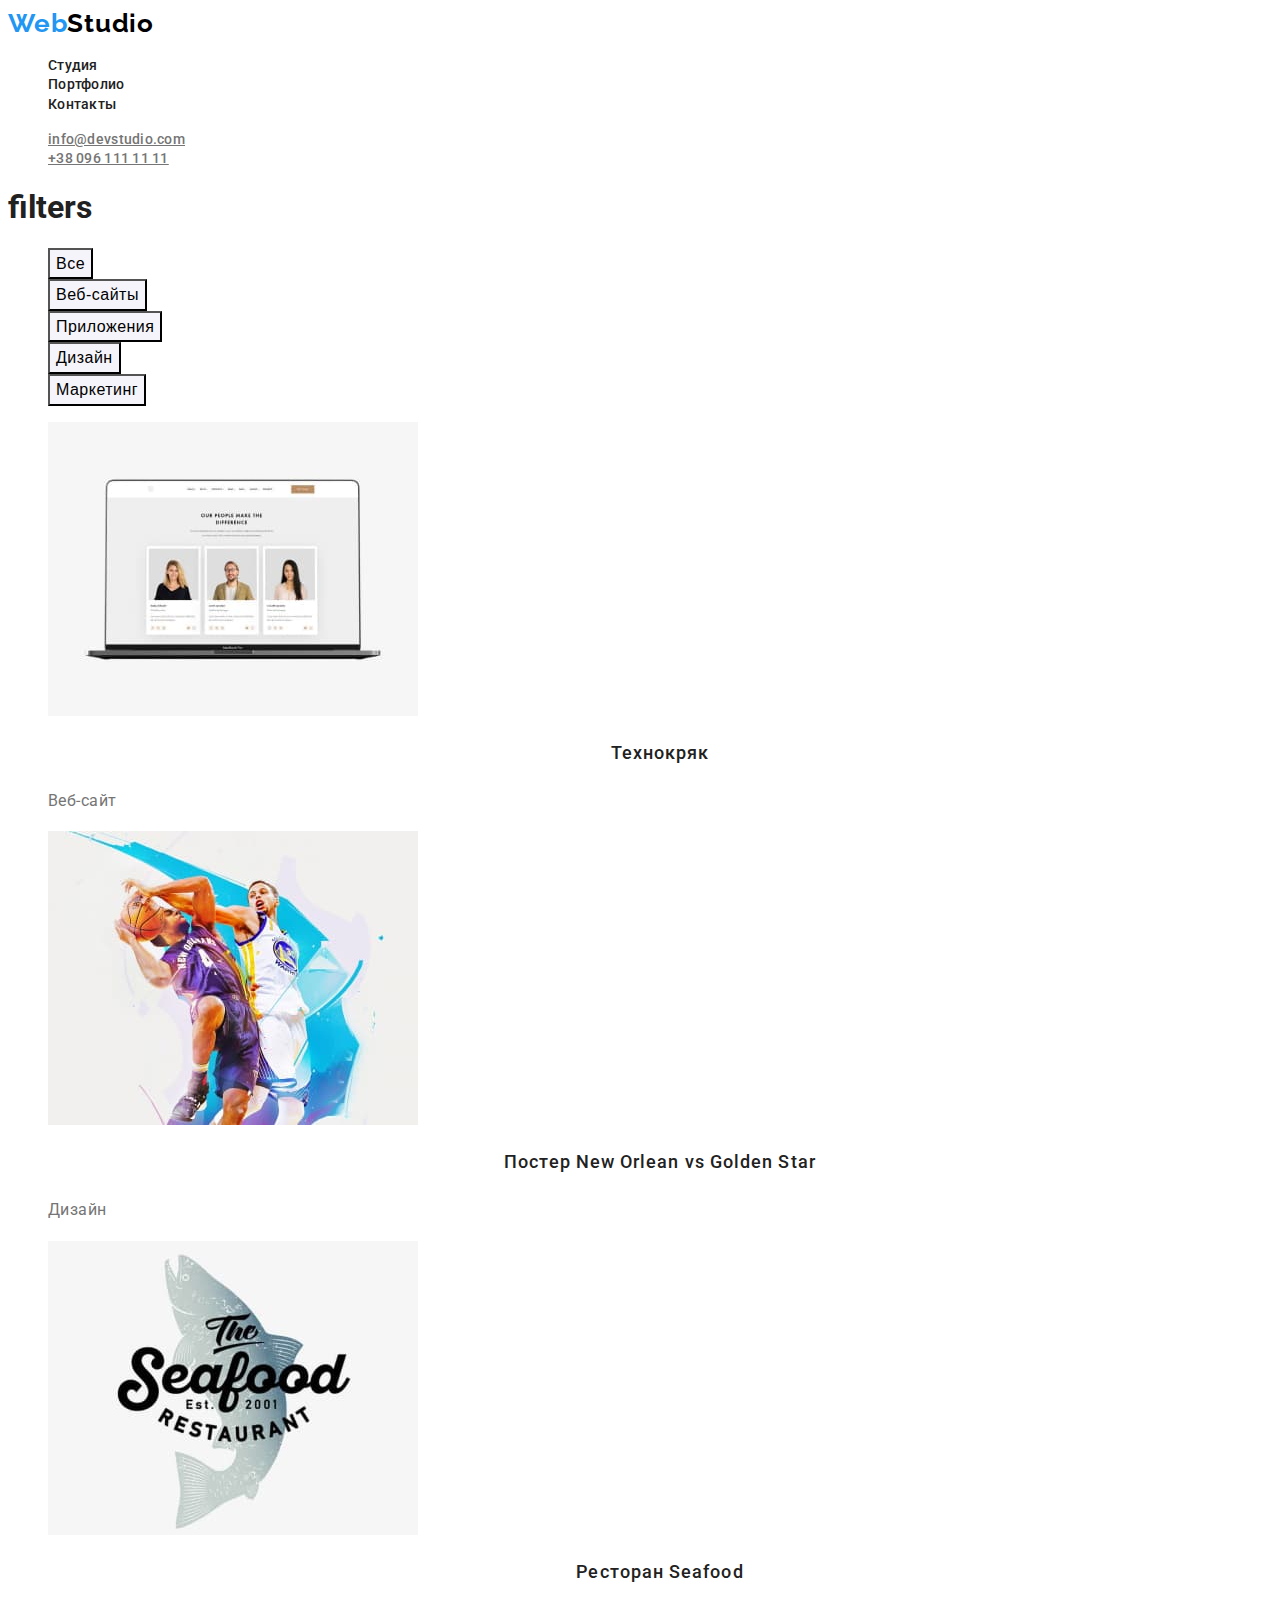
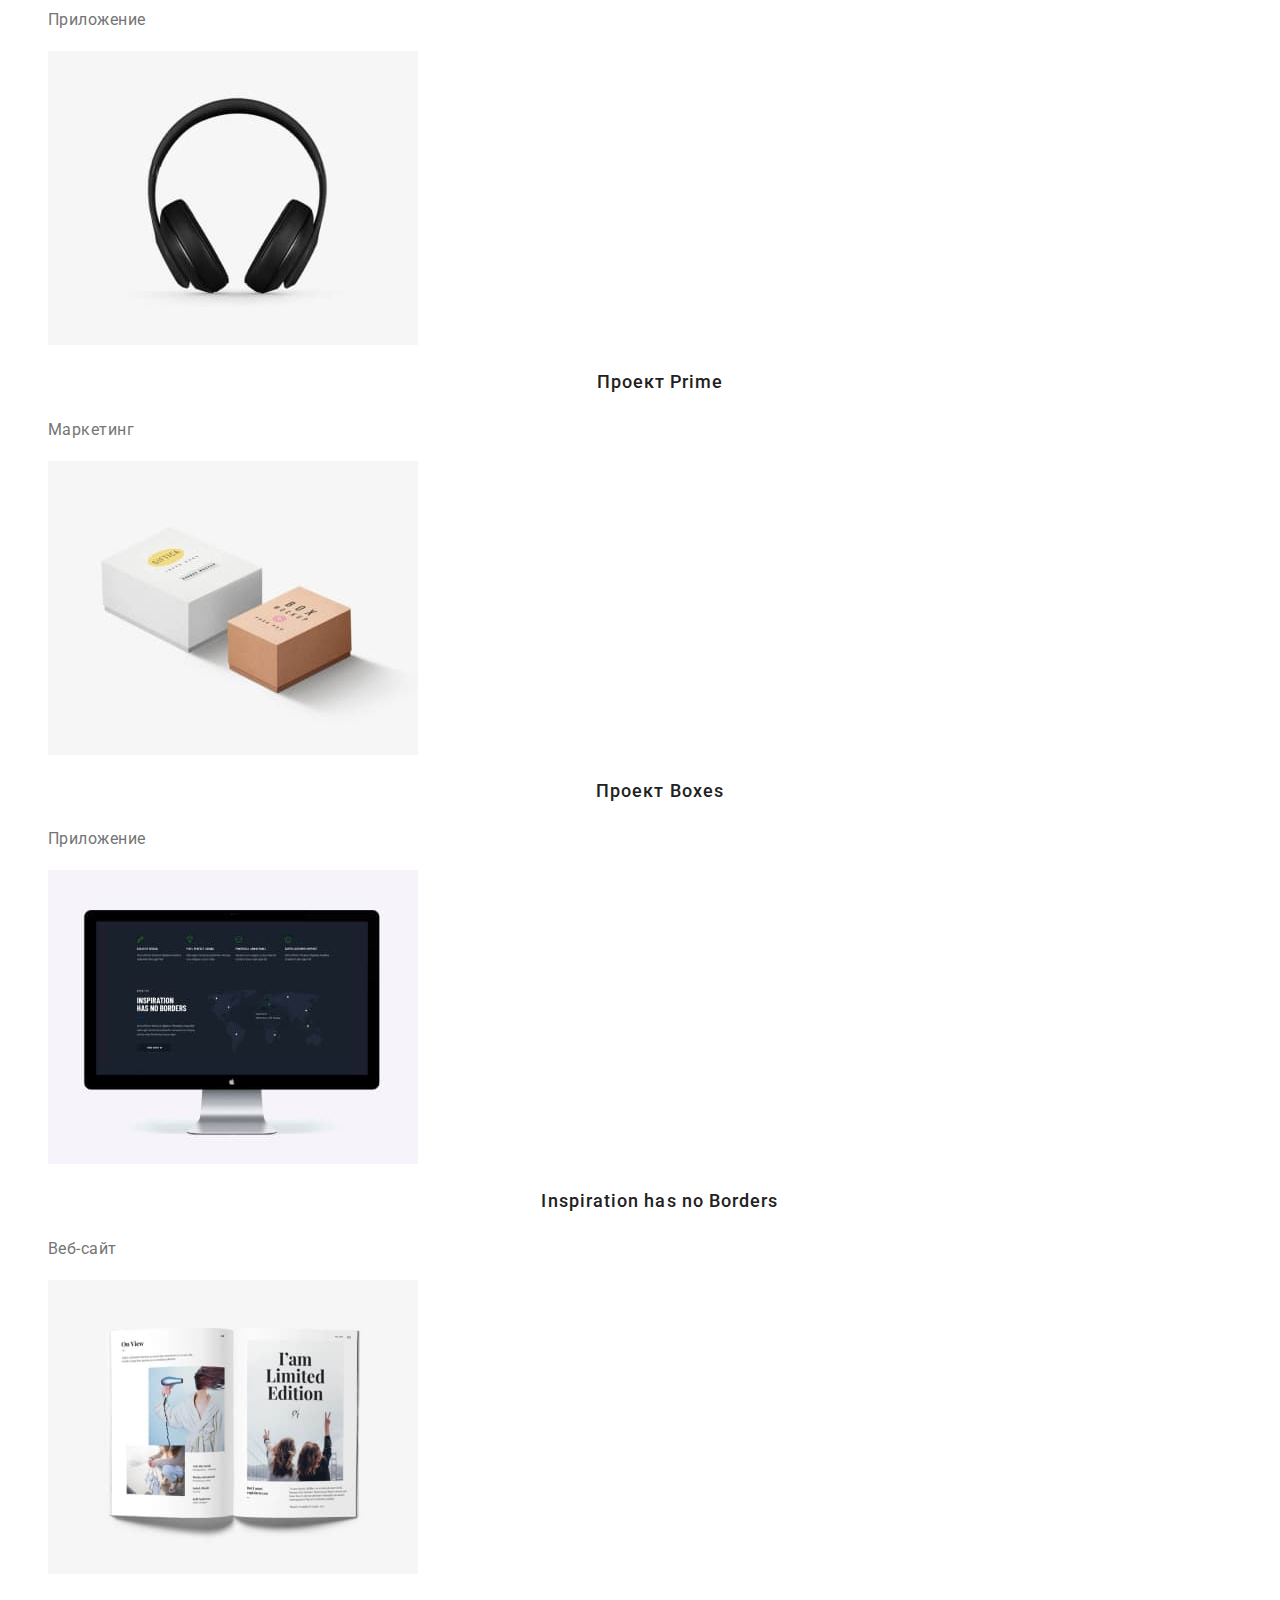
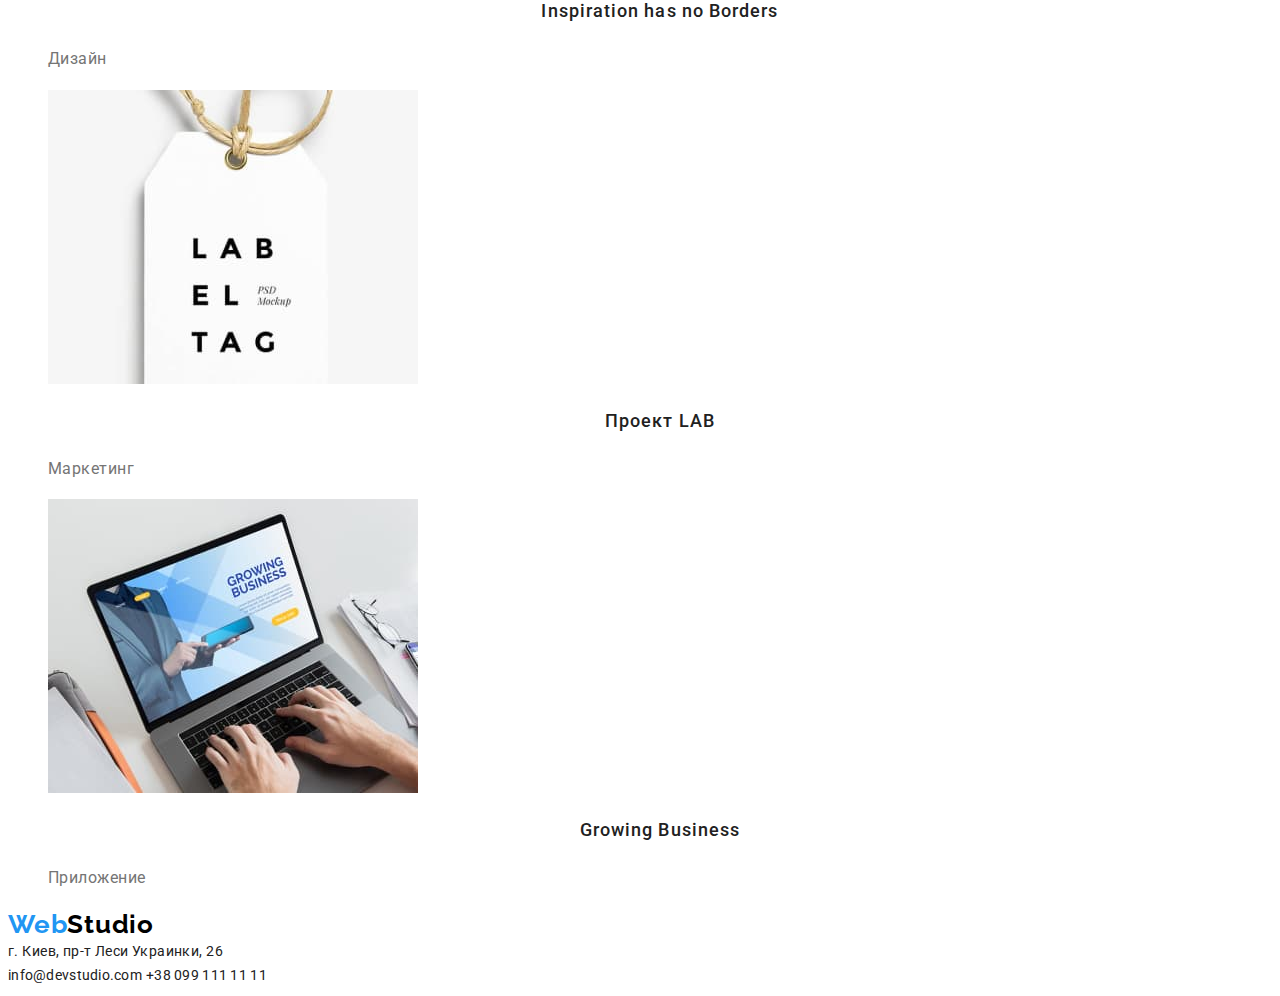
==== portfolio.html @ 5fcebbea "ДЗ2 Добавлен файл стиль, стр. портфолио" ====
<!DOCTYPE html>
<html lang="en">
<head>
    <meta charset="UTF-8">
    <meta http-equiv="X-UA-Compatible" content="IE=edge">
    <meta name="viewport" content="width=device-width, initial-scale=1.0">
    <title>Document</title>
    <link rel="preconnect" href="https://fonts.gstatic.com"> 
    <link href="https://fonts.googleapis.com/css2?family=Raleway:wght@700&family=Roboto:wght@400;500;700;900&display=swap" rel="stylesheet">
    <link rel="stylesheet" href="./css/styles.css">
</head>
<body>

    <header>
        <nav>
            <a href="./index.html" class="logo"> <span>Web</span>Studio</a>
             <ul class="nav-list">
                <li>
                    <a href="" class="link" >Студия</a>
                    </li>
                <li>
                   <a href="" class="link" >Портфолио</a> </li>
                <li>
                   <a href="" class="link" >Контакты</a> 
                </li>
             </ul>
        </nav>
        <ul>
            <li>
               <a href="mailto:info@devstudio.com" class="button mail">info@devstudio.com</a> 
            </li>
            <li>
                <a href="tel:+380961111111" class="button tel">+38 096 111 11 11</a> 
            </li>
        </ul>
          </header>

  <main>
      <h1>filters</h1>
      <ul>
          <li>
            <button type="button" class="filters"> Все </button>
          </li>
          <li>
            <button type="button" class="filters"> Веб-сайты </button>
          </li>
          <li>
            <button type="button" class="filters"> Приложения </button>
          </li>
          <li>
            <button type="button" class="filters"> Дизайн </button>
          </li>
          <li>
            <button type="button" class="filters"> Маркетинг </button>
          </li>
      </ul>
      
      
      
      
      


<section>
    <ul>
        <li> <img src="./images/portfolio/portf-1.jpg" alt="команда сотрудников" width="370" height="294"/>
            <h2 class="titel-portfolio">Технокряк</h2>
            <p class="text-portfolio">Веб-сайт</p>
        </li>
        <li> <img src="./images/portfolio/portf-2.jpg" alt="два баскетболиста забрасывают мяч" width="370" height="294"/>
            <h2 class="titel-portfolio">Постер New Orlean vs Golden Star</h2>
            <p class="text-portfolio">Дизайн</p>
        </li><li> <img src="./images/portfolio/portf-3.jpg" alt="надпись Seafood ресторан " width="370" height="294"/>
            <h2 class="titel-portfolio">Ресторан Seafood</h2>
            <p class="text-portfolio">Приложение</p>
        </li><li> <img src="./images/portfolio/portf-4.jpg" alt="наушники" width="370" height="294"/>
            <h2 class="titel-portfolio">Проект Prime</h2>
            <p class="text-portfolio">Маркетинг</p>
        </li><li> <img src="./images/portfolio/portf-5.jpg" alt="две коробки" width="370" height="294"/>
            <h2 class="titel-portfolio">Проект Boxes</h2>
            <p class="text-portfolio">Приложение</p>
        </li><li> <img src="./images/portfolio/portf-6.jpg" alt="экран монитора" width="370" height="294"/>
            <h2 class="titel-portfolio">Inspiration has no Borders</h2>
            <p class="text-portfolio">Веб-сайт</p>
        </li><li> <img src="./images/portfolio/portf-7.jpg" alt="развернутая книга" width="370" height="294"/>
            <h2 class="titel-portfolio">Inspiration has no Borders</h2>
            <p class="text-portfolio">Дизайн</p>
        </li><li> <img src="./images/portfolio/portf-8.jpg" alt="этикетка" width="370" height="294"/>
            <h2 class="titel-portfolio">Проект LAB</h2>
            <p class="text-portfolio">Маркетинг</p>
        </li><li> <img src="./images/portfolio/portf-9.jpg" alt="ноутбук" width="370" height="294"/>
            <h2 class="titel-portfolio">Growing Business</h2>
            <p class="text-portfolio">Приложение</p>
        </li>
    </ul>
</section>


  </main>

  <footer>
    <a href="./index.html" class="logo"> <span>Web</span>Studio</a>
    <address>г. Киев, пр-т Леси Украинки, 26</address>
    <a href="mailto:info@devstudio.com" class="link">info@devstudio.com</a> 
    <a href="tel:+380991111111" class="link">+38 099 111 11 11</a> 
  </footer>
</body>
</html>
---- css/styles.css ----
/* цвет основного текста #212121 */

/* цвет вторичный текста rgba(117, 117, 117, 1) */
/* белый #FFFFFF  */
/* акцент #2196F3 */
/* первичный цвет фона #E5E5E5; */
/* вторичный цвет фона #F5F4FA;  */

:root {
    --primary-text-color: rgba(33, 33, 33, 1);
    --accent-color: #2196F3;
    --primary-background-color: #E5E5E5;
  }



body {
        /* background-color: #FFFFFF; */
        color: #212121;
      
        font-family: Roboto, sans-serif;
        font-style: normal;
        font-weight: 700;
            
}
/* Header */
.logo {
    font-family: Raleway;
    color: #000000;
    font-size: 26px;
    line-height: 1.2;
    letter-spacing: 0.03em;
    text-decoration: none;

}
.logo >span {
    color: var(--accent-color);

/* Навигация */

  nav {
    background: #FFFFFF;
  }  
}
ul {
    list-style: none;
}

.nav-list .link {
    font-weight: 500;
    font-size: 14px;
    line-height: 1.3;
    letter-spacing: 0.02em;
    color: var(--primary-text-color);
    text-decoration: none;
}

.nav-list .link:hover,
.nav-list .link:focus {
    color: var(--accent-color);
}

.button {
    font-weight: 500;
    font-size: 14px;
    line-height: 1.14;
    letter-spacing: 0.02em;
    cursor: pointer;

    color: #757575;
  }
 .button:hover,
 .button:focus {
    color: var(--accent-color);
 }

 /* Герой */
 .hero{ 
    font-weight: 900;
    font-size: 44px;
    line-height: 1.36;
    text-align: center;
    letter-spacing: 0.06em;
    text-transform: uppercase;
   
    
    color: #FFFFFF;
    background-color: #2F303A;
    width: 1600px;
    height: 600px;
 }

 .section-button {
    background-color: var(--accent-color);
    color: #FFFFFF;
    cursor: pointer;
 }

 /* Секция Преимущества */
   
.titel-section {
    font-size: 14px;
    line-height: 1.14;
    letter-spacing: 0.03em;
    text-transform: uppercase;
}
.text-section {
    font-weight: 400;
    font-size: 14px;
    line-height: 1.7;
    letter-spacing: 0.03em;
    color: var(--primary-text-color);
}

/* Заголовки секций */
h2 {
    font-size: 36px;
    line-height: 1.2;
    text-align: center;
    letter-spacing: 0.03em;
}

/* Секция команда */
.team-titel {
    font-size: 16px;
    line-height: 1.9;
    /* text-align: center; */
    letter-spacing: 0.03em;
}

.about-team {
    font-size: 16px;
    line-height: 1.9;
    /* text-align: center; */
    letter-spacing: 0.03em;
    
    color: #757575;
}

/* footer */
address {
    font-style: normal;
    font-weight: 400;
    font-size: 14px;
    line-height: 1.7;
    letter-spacing: 0.03em;
}

footer .link {
    /* от браузера наследует italic, поэтому указала нормал */
    font-weight: 400;   
    font-size: 14px;
    line-height: 1.7;
    letter-spacing: 0.02em;
    color: var(--primary-text-color);
    /* color: rgba(255, 255, 255, 0.6); */
    text-decoration: none;
}

footer .link:hover,
footer .link:focus {
    color: var(--accent-color);
}

/* Portfolio */

.filters{
    font-weight: 500;
    font-size: 16px;
    line-height: 1.6;
    /* text-align: center; */
    letter-spacing: 0.03em;
   background-color: #F5F4FA;
   cursor: pointer;
}

.filters:hover,
.filters:focus {
  background-color: var(--accent-color);
  color: #FFFFFF;
}

/* Section Portfolio */

.titel-portfolio {
    font-weight: 500;
    font-size: 18px;
    line-height: 2.0;
    letter-spacing: 0.06em;
}

.text-portfolio {
    font-weight: 400;
    font-size: 16px;
    line-height: 1.8;
    letter-spacing: 0.03em;

    color: #757575;
}
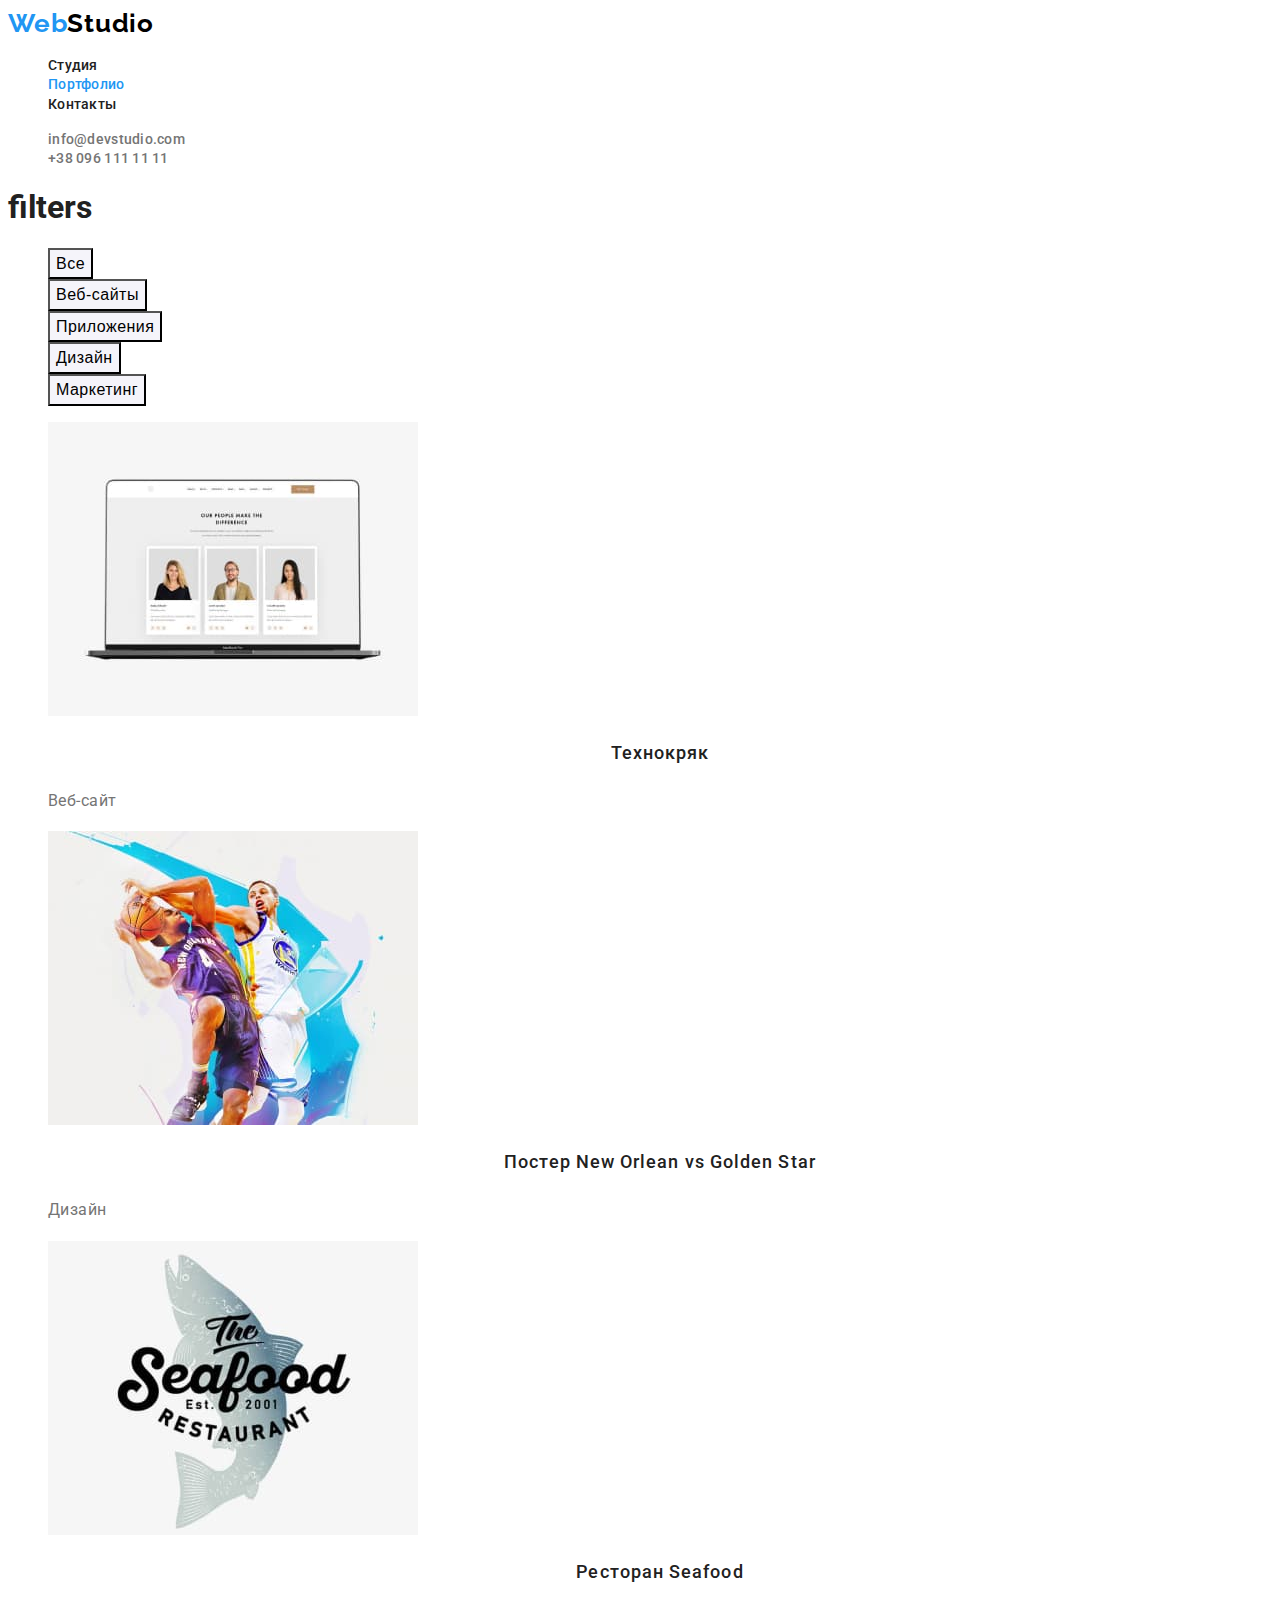
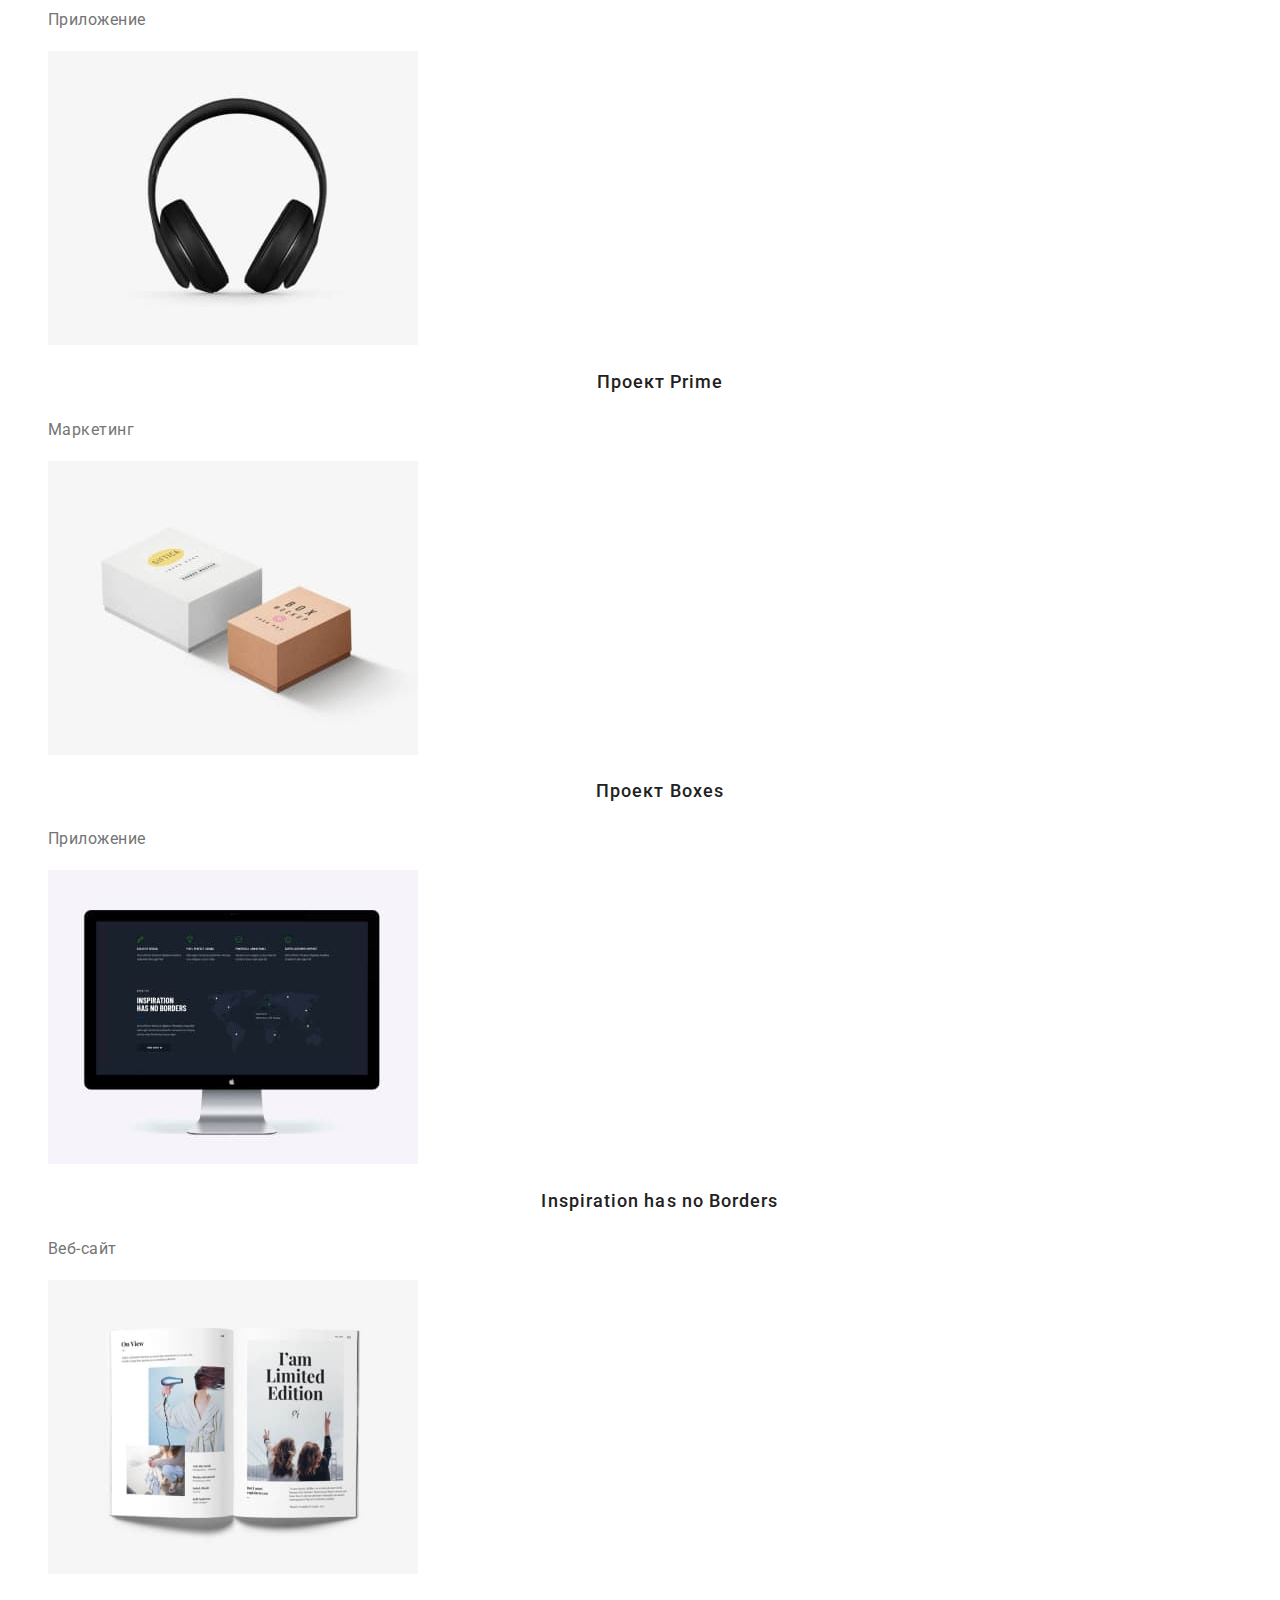
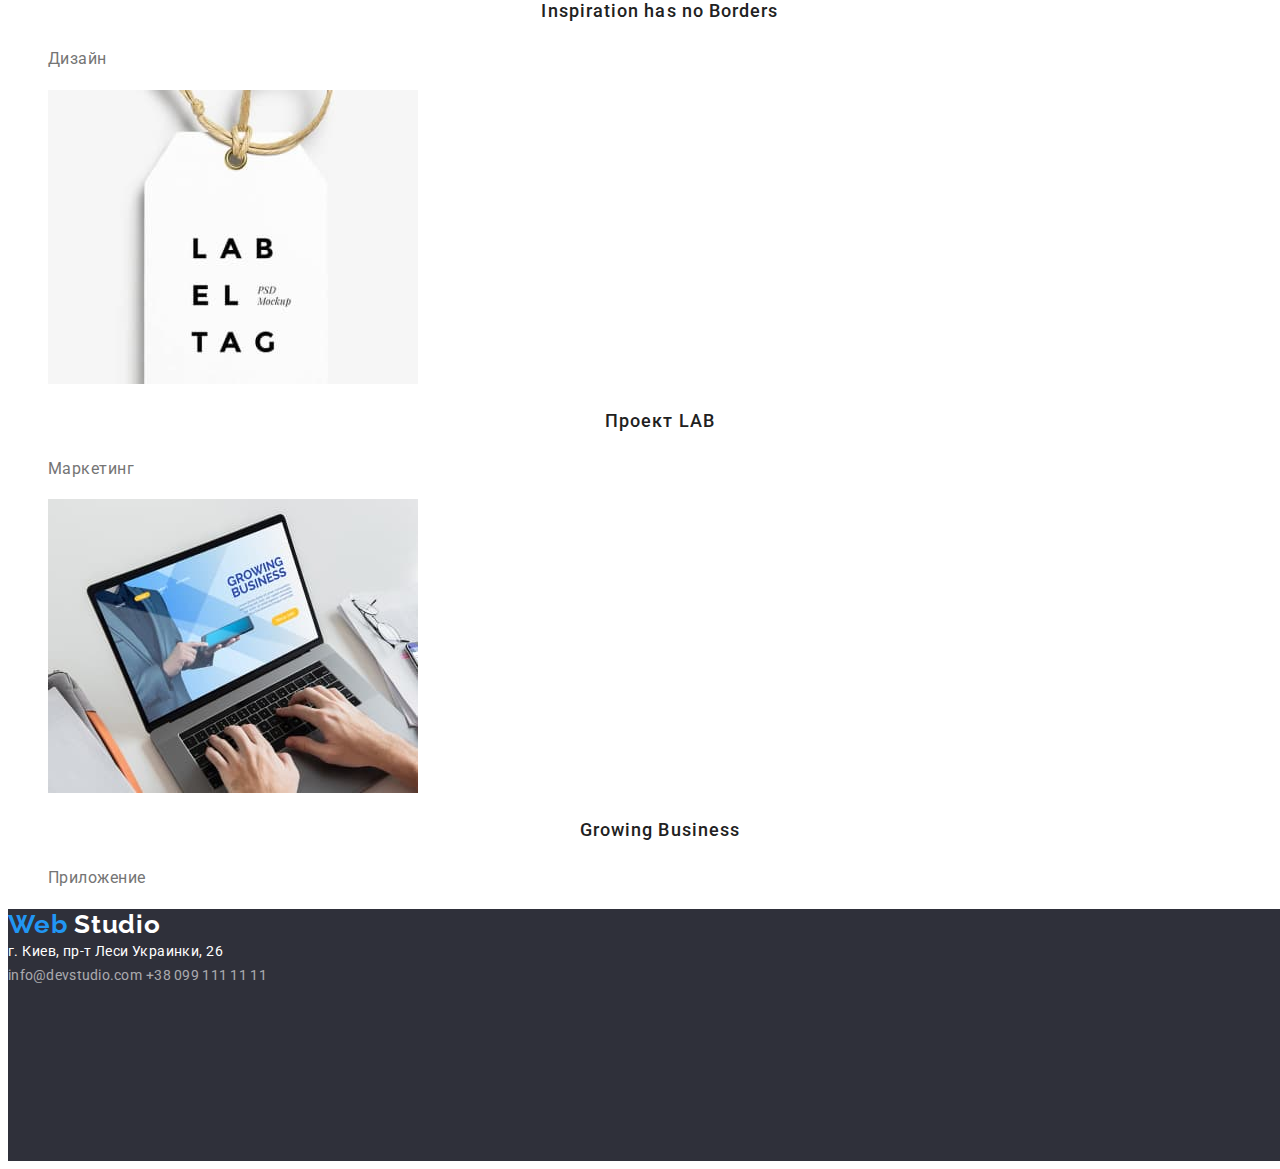
==== commit 5d37042e: "ДЗ2 исправлены подсвет навигац, футрер" ====
--- a/portfolio.html
+++ b/portfolio.html
@@ -16,10 +16,10 @@
             <a href="./index.html" class="logo"> <span>Web</span>Studio</a>
              <ul class="nav-list">
                 <li>
-                    <a href="" class="link" >Студия</a>
+                    <a href="./index.html" class="link " >Студия</a>
                     </li>
                 <li>
-                   <a href="" class="link" >Портфолио</a> </li>
+                   <a href="./portfolio.html" class="link current" >Портфолио</a> </li>
                 <li>
                    <a href="" class="link" >Контакты</a> 
                 </li>
@@ -27,10 +27,10 @@
         </nav>
         <ul>
             <li>
-               <a href="mailto:info@devstudio.com" class="button mail">info@devstudio.com</a> 
+                <a href="mailto:info@devstudio.com" class="button-mail">info@devstudio.com</a> 
             </li>
             <li>
-                <a href="tel:+380961111111" class="button tel">+38 096 111 11 11</a> 
+                <a href="tel:+380961111111" class="button-tel">+38 096 111 11 11</a> 
             </li>
         </ul>
           </header>
@@ -98,8 +98,8 @@
 
   </main>
 
-  <footer>
-    <a href="./index.html" class="logo"> <span>Web</span>Studio</a>
+  <footer class="bcg-color">
+    <a href="./index.html" class="logo-footer"> <span>Web</span> Studio</a>
     <address>г. Киев, пр-т Леси Украинки, 26</address>
     <a href="mailto:info@devstudio.com" class="link">info@devstudio.com</a> 
     <a href="tel:+380991111111" class="link">+38 099 111 11 11</a> 
--- a/css/styles.css
+++ b/css/styles.css
@@ -22,6 +22,7 @@
         font-family: Roboto, sans-serif;
         font-style: normal;
         font-weight: 700;
+        
             
 }
 /* Header */
@@ -34,14 +35,15 @@
     text-decoration: none;
 
 }
-.logo >span {
-    color: var(--accent-color);
+.logo >span, 
+.logo-footer >span {
+    color: var(--accent-color);
+}
 
 /* Навигация */
 
   nav {
-    background: #FFFFFF;
-  }  
+    background: #FFFFFF;  
 }
 ul {
     list-style: none;
@@ -61,19 +63,32 @@
     color: var(--accent-color);
 }
 
-.button {
-    font-weight: 500;
-    font-size: 14px;
-    line-height: 1.14;
-    letter-spacing: 0.02em;
-    cursor: pointer;
-
-    color: #757575;
+.nav-list .link.current {
+    color: var(--accent-color);
+}
+
+  .button-mail,
+  .button-tel {
+      text-decoration: none;
+      font-weight: 500;
+      font-size: 14px;
+      line-height: 1.14;
+      letter-spacing: 0.02em;
+      cursor: pointer;
+
+      color: #757575;
   }
- .button:hover,
- .button:focus {
-    color: var(--accent-color);
- }
+  
+ .button-mail:hover,
+ .button-mail:focus {
+    color: var(--accent-color);
+ }
+ .button-tel:hover,
+ .button-tel:focus {
+     color: var(--accent-color);
+ }
+
+ 
 
  /* Герой */
  .hero{ 
@@ -130,6 +145,7 @@
 }
 
 .about-team {
+    font-weight: 400;
     font-size: 16px;
     line-height: 1.9;
     /* text-align: center; */
@@ -139,12 +155,32 @@
 }
 
 /* footer */
+.bcg-color {
+    width: 1600px;
+    height: 252px;
+    left: 0px;
+    top: 2097px;
+    background-color: #2F303A;
+    
+    
+}
+.logo-footer {
+    font-family: Raleway;
+    color: #000000;
+    font-size: 26px;
+    line-height: 1.2;
+    letter-spacing: 0.03em;
+    text-decoration: none;
+    color: #FFFFFF;
+}
+
 address {
     font-style: normal;
     font-weight: 400;
     font-size: 14px;
     line-height: 1.7;
     letter-spacing: 0.03em;
+    color: #FFFFFF;
 }
 
 footer .link {
@@ -154,7 +190,7 @@
     line-height: 1.7;
     letter-spacing: 0.02em;
     color: var(--primary-text-color);
-    /* color: rgba(255, 255, 255, 0.6); */
+    color: rgba(255, 255, 255, 0.6);
     text-decoration: none;
 }
 
